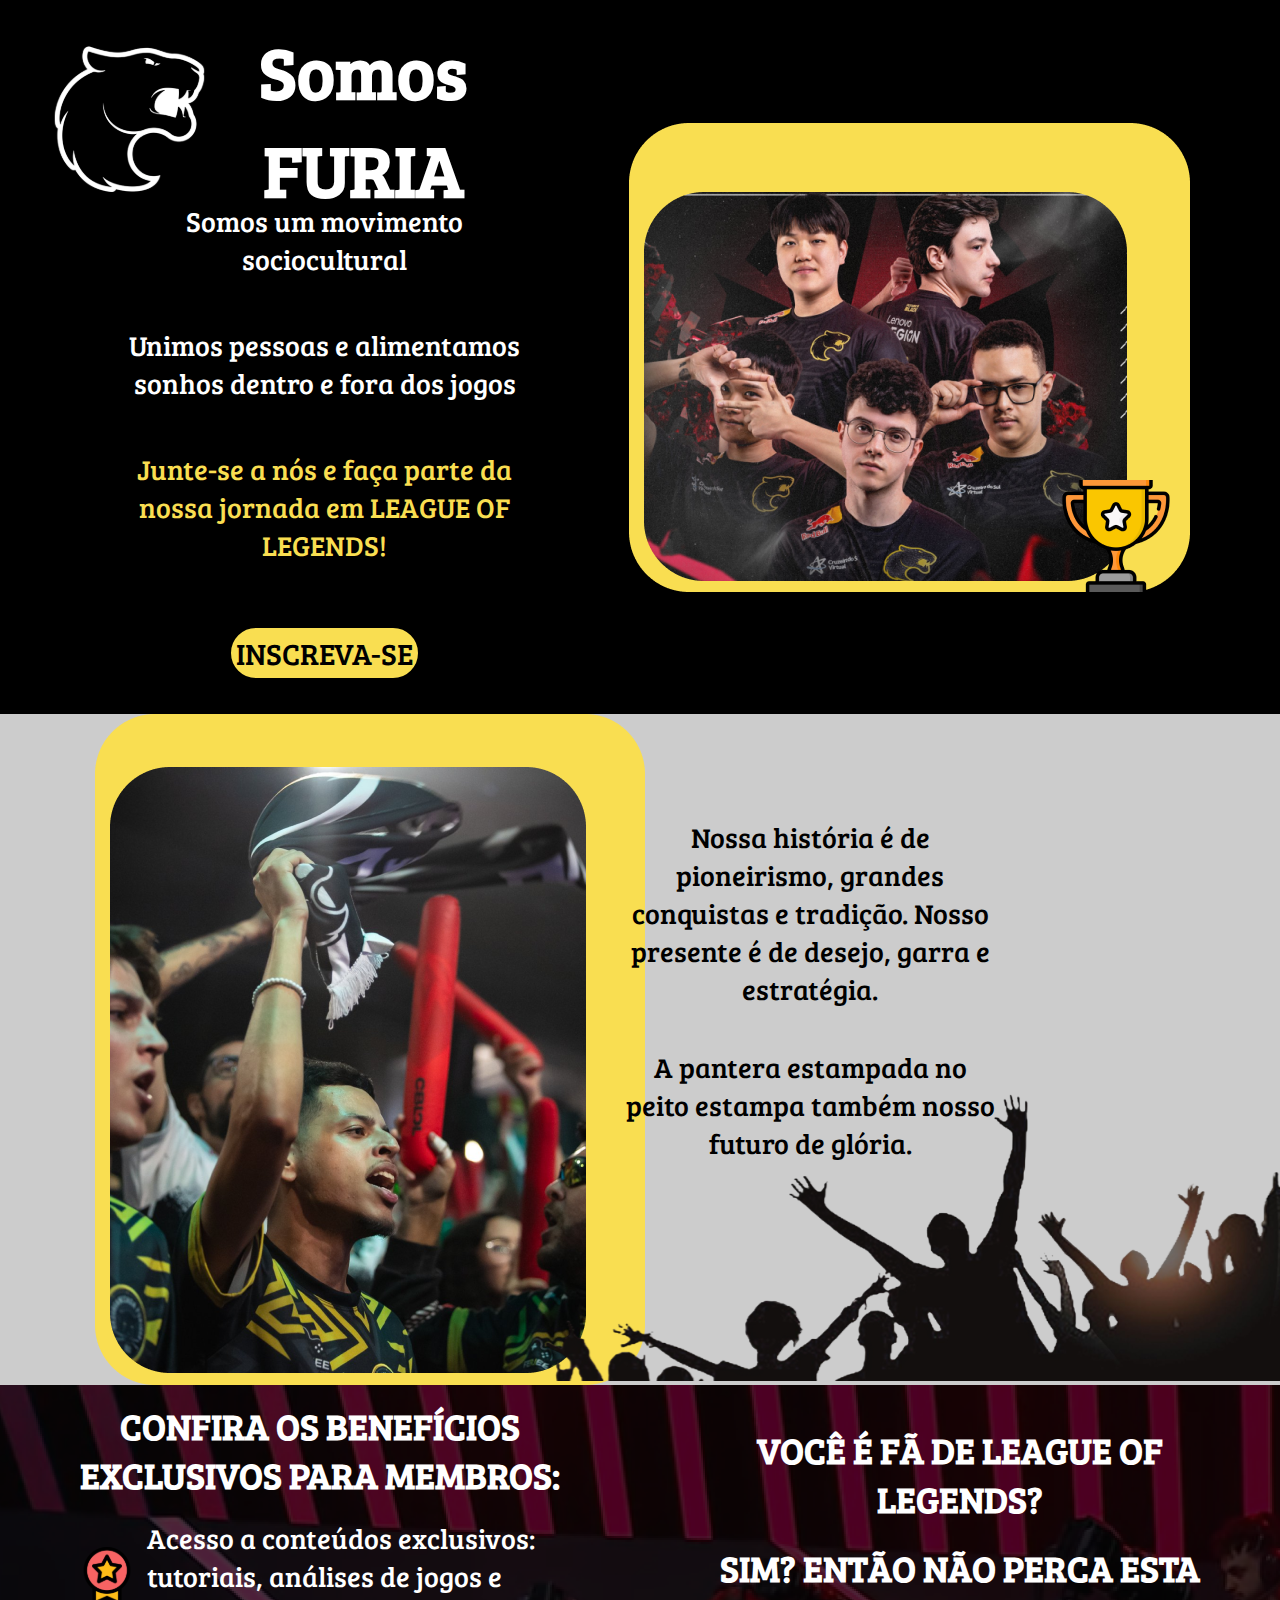
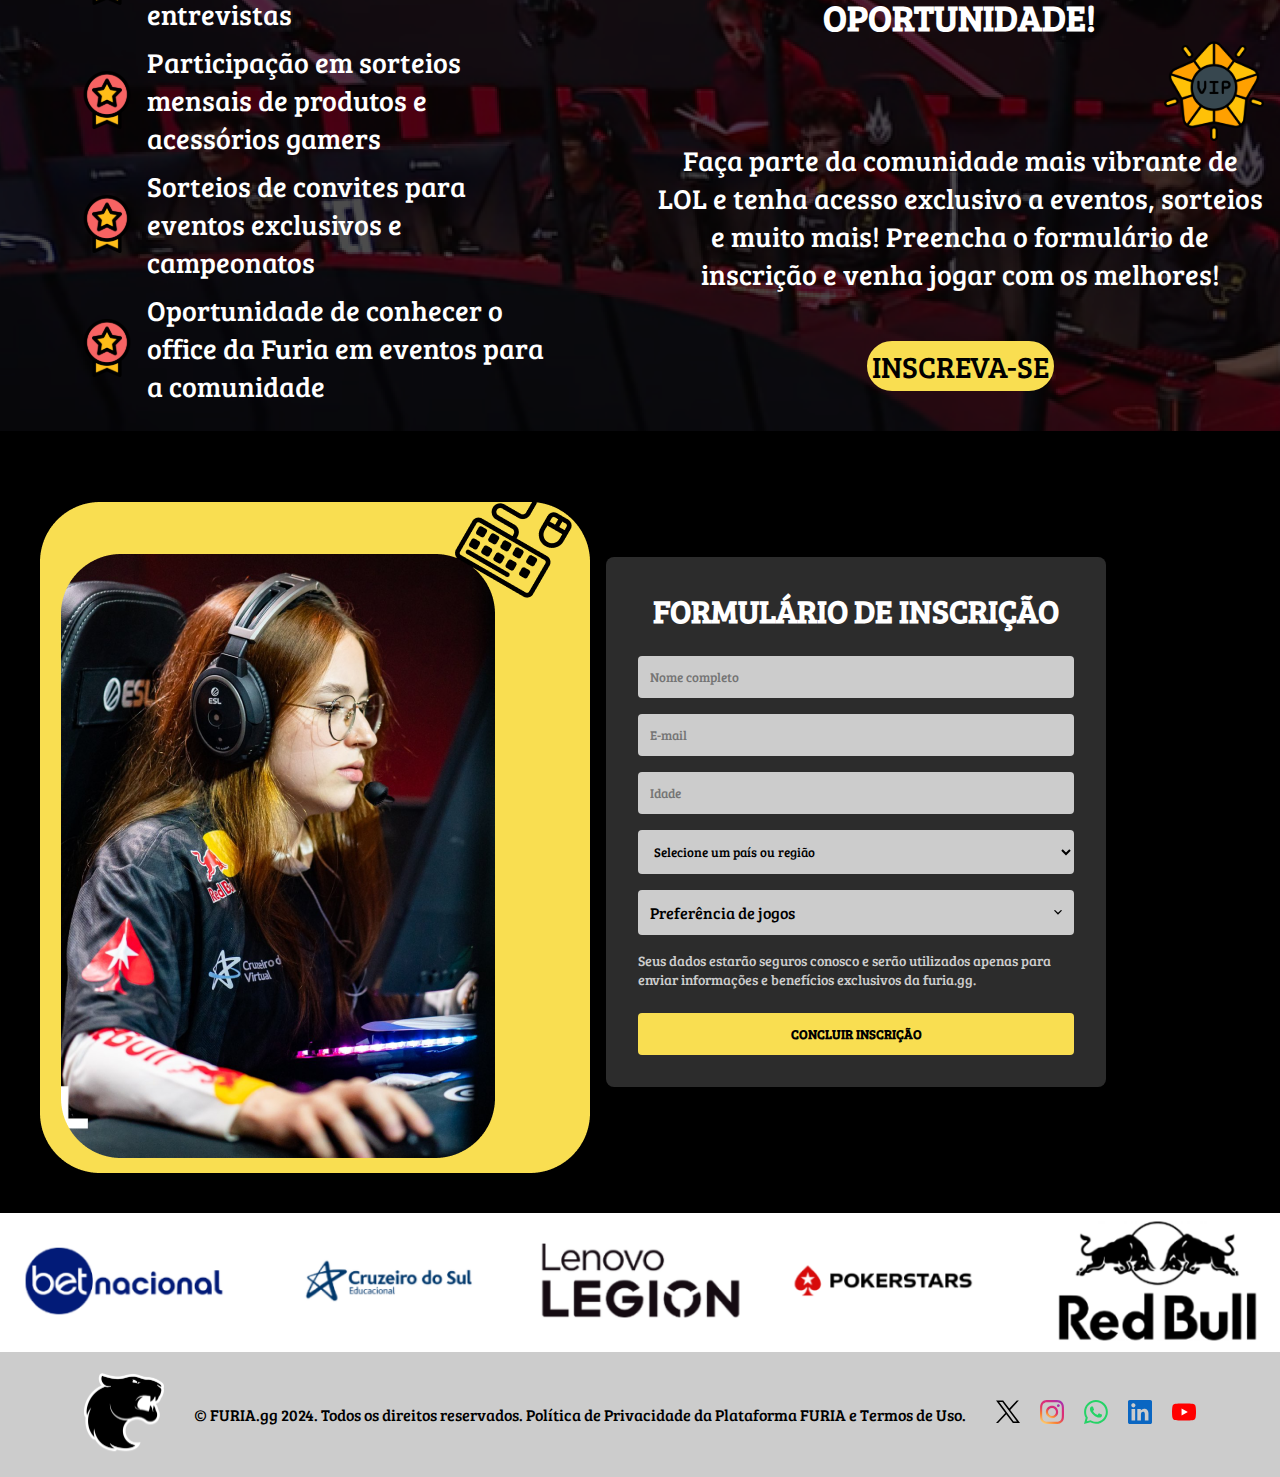
==== index.html @ 890cbfb4 "primeiro commit" ====
<!DOCTYPE html>
<html lang="pt-BR">
<head>
    <meta charset="UTF-8">
    <meta name="viewport" content="width=device-width, initial-scale=1.0">
    <title>Somos FURIA</title>
    <link rel="stylesheet" href="src/styles/styles.css">

</head>
<body>
    <main>
        <section id="home-section">
            <div class="header-section">
                <div class="logo">
                    <img src="src/assets/logo_furia.svg" alt="Logo da Furia" class="logo">
                    <h1 class="mt-3 mb-3">Somos FURIA</h1>
                </div>
  
                <div class="content-section">
                    <p class="mb-3">Somos um movimento sociocultural</p>
                    <p class="mt-3 mb-3">Unimos pessoas e alimentamos sonhos dentro e fora dos jogos</p>
                    <p class="mt-3 mb-2">Junte-se a nós e faça parte da nossa jornada em LEAGUE OF LEGENDS!</p>
                </div>
                
                <div class="button-section">
                  <button class="button mt-2 mx-auto" onclick="scrollToForm()" aria-label="Ir para o formulário de inscrição">INSCREVA-SE</button>
                </div>
            </div>
            
            <div class="team-photo">
              <img src="src/assets/time_lol_furia.png" alt="Foto do time principal de League of Legends da Furia" class="common-img">
            </div>          
        </section>

        <section id="mission-section">
            <div class="mission-image">
                <img src="src/assets/torcedores.png" alt="Torcedores da Furia" class="common-img">
            </div>
            
            <div class="mission-text">
                <p>Nossa história é de pioneirismo, grandes conquistas e tradição. Nosso presente é de desejo, garra e estratégia.</p>
                <p>A pantera estampada no peito estampa também nosso futuro de glória.</p>  
                <img src="src/assets/background.svg" alt="Pessoas torcendo/comemorando" class="svg-mission">    
            </div>
        </section>
        <section id="vip-section">
            <div class="div1">
                <h1>CONFIRA OS BENEFÍCIOS EXCLUSIVOS PARA MEMBROS:</h1>
                <ul class="custom-list">
                    <li><img src="src/assets/vip_icons.svg" class="mt-1 mb-1" alt="Ícone benefícios">Acesso a conteúdos exclusivos: tutoriais, análises de jogos e entrevistas</li>
                    <li><img src="src/assets/vip_icons.svg" class="mt-1 mb-1" alt="Ícone benefícios">Participação em sorteios mensais de produtos e acessórios gamers</li>
                    <li><img src="src/assets/vip_icons.svg" class="mt-1 mb-1" alt="Ícone benefícios">Sorteios de convites para eventos exclusivos e campeonatos</li>
                    <li><img src="src/assets/vip_icons.svg" class="mt-1 mb-1" alt="Ícone benefícios">Oportunidade de conhecer o office da Furia em eventos para a comunidade</li>
                </ul>   
            </div>
            
            <div class="div2">
                <h1>VOCÊ É FÃ DE LEAGUE OF LEGENDS?</h1>
                <h1>SIM? ENTÃO NÃO PERCA ESTA OPORTUNIDADE!</h1>  
                <img src="src/assets/vip_icon.svg" alt="Ícone VIP" class="icon-vip">
                <p>Faça parte da comunidade mais vibrante de LOL e tenha acesso exclusivo a eventos, sorteios e muito mais! Preencha o formulário de inscrição e venha jogar com os melhores!</p>
                <button class="button mt-3 mx-auto" onclick="scrollToForm()" aria-label="Inscreva-se">INSCREVA-SE</button>
            </div>
        </section>
        <section id="form-section">
          <div class="image-form">
            <img src="src/assets/jogadora.png" alt="Jogadora da Furia" class="common-img">
          </div>

          <div class="form">
            <h1>FORMULÁRIO DE INSCRIÇÃO</h1>
            <form id="registration-form">
                <input type="text" id="name" name="name" required placeholder="Nome completo">
        
                <input type="email" id="email" name="email" required placeholder="E-mail">
        
                <input type="number" id="age" name="age" required min="1" step="1" placeholder="Idade">
        
                <select id="region" name="region" required>
                    <option value="" disabled selected>Selecione um país ou região</option>
                    <optgroup label="Brasil">
                        <option value="AC">Acre</option>
                        <option value="AL">Alagoas</option>
                        <option value="AM">Amazonas</option>
                        <option value="AP">Amapá</option>
                        <option value="BA">Bahia</option>
                        <option value="CE">Ceará</option>
                        <option value="DF">Distrito Federal</option>
                        <option value="ES">Espírito Santo</option>
                        <option value="GO">Goiás</option>
                        <option value="MA">Maranhão</option>
                        <option value="MT">Mato Grosso</option>
                        <option value="MS">Mato Grosso do Sul</option>
                        <option value="MG">Minas Gerais</option>
                        <option value="PA">Pará</option>
                        <option value="PB">Paraíba</option>
                        <option value="PE">Pernambuco</option>
                        <option value="PI">Piauí</option>
                        <option value="PR">Paraná</option>
                        <option value="RJ">Rio de Janeiro</option>
                        <option value="RN">Rio Grande do Norte</option>
                        <option value="RO">Rondônia</option>
                        <option value="RR">Roraima</option>
                        <option value="RS">Rio Grande do Sul</option>
                        <option value="SC">Santa Catarina</option>
                        <option value="SP">São Paulo</option>
                        <option value="SE">Sergipe</option>
                        <option value="TO">Tocantins</option>
                    </optgroup>
                    <option value="outro">Outro</option>
                </select>
                <input type="text" id="other-region" name="other-region" placeholder="Especifique se 'Outro'" style="display: none;" required>
        
                <div class="custom-select-container">
                    <div id="games-button" class="select-button">Preferência de jogos<span class="arrow"></span></div>
                    <div id="games-container" class="select-options">
                        <label><input type="checkbox" name="games" value="lol" required>League of Legends</label>
                        <label><input type="checkbox" name="games" value="cs" required>CS (Counter-Strike: Global Offensive)</label>
                        <label><input type="checkbox" name="games" value="valorant" required>VALORANT</label>
                        <label><input type="checkbox" name="games" value="free_fire" required>Free Fire</label>
                        <label><input type="checkbox" name="games" value="simulacao" required> Simulação</label>
                        <label><input type="checkbox" name="games" value="outros" required> Outros</label>
                    </div>
                </div>           
                <p>Seus dados estarão seguros conosco e serão utilizados apenas para enviar informações e benefícios exclusivos da furia.gg.</p>
                <button type="submit">CONCLUIR INSCRIÇÃO</button>  
                <p id="form-message" style="display: none; color: green;">Formulário enviado com sucesso!</p> 
            </form>    
        </div>
        </section>

        <section id="sponsors-footer">
            <ul class="sponsors-list">
                <li><img src="src/assets/bet_nacional.png" alt="Logo Bet Nacional"></li>
                <li><img src="src/assets/cruzeiro_do_sul.png" alt="Logo Cruzeiro do Sul"></li>
                <li><img src="src/assets/lenovo_legion.png" alt="Logo Lenovo Legion"></li>
                <li><img src="src/assets/pokerstars.png" alt="Logo Pokerstars"></li>
                <li><img src="src/assets/red_bull.png" alt="Logo Red Bull"></li>
            </ul>
        </section>

    <footer>
        <div class="footer-logo">
            <img src="src/assets/logo_furia 2.svg" alt="Logo da Furia">
        </div>

        <div class="politics">
            <p><a href="https://furia.gg/" target="_blank">© FURIA.gg 2024</a>.<a href="https://furia.gg/privacy-policy/" target="_blank"> Todos os direitos reservados. Política de Privacidade da Plataforma FURIA e <a href="https://furia.gg/terms-and-conditions/" target="_blank">Termos de Uso.</a></p> 
        </div>

        <div class="footer-social">
            <ul id="social-list">
                <li>
                    <a href="https://x.com/FURIA" target="_blank">
                        <img src="src/assets/X.svg" alt="Atalho X">
                    </a>
                </li>
                <li>
                    <a href="https://www.instagram.com/furiagg/" target="_blank">
                        <img src="src/assets/Instagram.svg" alt="Atalho Instagram">
                    </a>
                </li>
                <li>
                    <a href="https://api.whatsapp.com/send/?phone=5511945128297&text=Ol%C3%A1+%2AFURIA+Home%2A%21+Preciso+de+mais+informa%C3%A7%C3%B5es+sobre+FURIA+Home+https%3A%2F%2Ffuria.gg&type=phone_number&app_absent=0" target="_blank">
                        <img src="src/assets/WhatsApp.svg" alt="Atalho WhatsApp">
                    </a>
                </li>
                <li>
                    <a href="https://www.linkedin.com/company/furiagg/" target="_blank">
                        <img src="src/assets/LinkedIn.svg" alt="Atalho LinkedIn">
                    </a>
                </li>
                <li>
                    <a href="https://www.youtube.com/@FURIAgg" target="_blank">
                        <img src="src/assets/YouTube.svg" alt="Atalho YouTube">
                    </a>
                </li>
            </ul>
        </div>
    </footer>

    <script src="src/javascript/script.js"></script>
</body>
</html>
---- src/styles/styles.css ----
@import url('https://fonts.googleapis.com/css2?family=Bree+Serif&display=swap');

* {
    font-family: "Bree Serif", sans-serif;
    margin: 0;
    padding: 0;
    box-sizing: border-box;
}

:root {
    --color-black:#000;
    --color-white: #fff;
    --color-yellow: #F9DE51;
    --color-gray:#CCCCCC;
}

.mt-1 {
    margin-top: 1rem;
}
  
.mt-2{
    margin-top: 2rem;
}

.mt-3{
    margin-top: 3rem;
}

.mb-1 {
    margin-bottom: 1rem;
}
  
.mb-2 {
    margin-bottom: 2rem;
}

.mb-3 {
    margin-bottom: 3rem;
}
  
.mx-auto {
    margin-left: auto;
    margin-right: auto;
}
  
/* botões */

.button {
    background-color: var(--color-yellow);
    border: 5px solid var(--color-yellow);
    text-align: center;
    font-size: 30px;
    border-radius: 25px;
}

/* HOME SECTION*/

#home-section {
    display: flex;
    background-color: var(--color-black);
    color: var(--color-white);   
    justify-content: center; /* Centraliza os itens dentro do grid */
    padding: 1.25rem;
}

.header-section, .team.photo {
    flex: 1; /* Ajusta o tamanho das divs para ocupar o mesmo espaço */
    padding: 1rem;
    display: flex;    
}

.header-section {
    display: flex;
    align-items: center; /* Alinha a logo e a frase verticalmente */
    justify-content: center; /* Centraliza horizontalmente */
    font-size: 36px; /* Tamanho da fonte para desktop */
    flex-direction: column; /* Garante que o conteúdo interno fique empilhado verticalmente */
    text-align: center;
}

.logo {
    display: flex;
    align-items: center; /* Centraliza verticalmente o texto e a logo */
    text-align: center; /* Centraliza o texto dentro do contêiner */
    justify-content: flex-start; /* Alinha o conjunto logo + texto um pouco mais à esquerda */
    margin-right: 120px; /* Ajusta a margem para mover o conteúdo mais para a esquerda */
}

.logo img {
    margin-right: 10px; /* Espaçamento entre a imagem e o texto */
}

.logo h1 {
    margin: -15px; /* Remove margens extras do h1 para melhor alinhamento */
}


.content-section {
    font-size: 28px;
    max-width: 75%;
    text-align: center;
    white-space: normal;
}

#home-section .content-section p:nth-of-type(3) {
    color: var(--color-yellow);
}

.team-photo {
    display: flex;
    justify-content: center; /* Centraliza horizontalmente */
    align-items: center; /* Centraliza verticalmente */
    padding-right: 70px;
}

.team-photo img {
    max-width: 100%;
    height: auto; /* Mantém a proporção da imagem */
}

/* RESPONSIVE HOME SECTION*/

@media (max-width: 575px) {
    #home-section {
        display: flex;
        flex-direction: column; /* Organiza os itens em coluna */
        padding: 1rem; /* Ajusta o padding */
    }

    .header-section{
        font-size: 24px;
    }
    
    .content-section{
        font-size: 16px;
        margin: 0; /* Remove margens entre os parágrafos */
        padding: 0; /* Remove padding, se houver */
        max-width: 90%;
    }

    .content-section p {
        margin-top: 1.5rem; /* Remove o espaçamento superior */
        margin-bottom: 1.5rem; /* Remove o espaçamento inferior */
    }

    .logo {
        margin-left: 10px;
    }

    .header-section {
        display: flex;
        flex-direction: column; /* Organiza os itens internos em coluna */
        align-items: center; /* Centraliza horizontalmente */
        margin-bottom: 1rem; /* Adiciona um espaço abaixo da header-section */
    }

    .team-photo {
        display: flex;
        justify-content: center; /* Centraliza horizontalmente */
        align-items: center; /* Centraliza verticalmente */
        padding-right: 0; /* Remove padding direito */
        margin-bottom: 1rem; /* Adiciona um espaço abaixo da team-photo */
        width: 100%; /* Garante que a largura da team-photo ocupe 100% do contêiner */
        text-align: center; /* Centraliza o texto dentro da team-photo, se houver */
    }

    .team-photo img {
        margin: 0; /* Remove margens da imagem */
        width: 80%; /* Imagem se ajusta à largura do container */
        height: auto; /* Mantém a proporção da imagem */
    }

    .button-section {
        display: flex;
        justify-content: center; /* Centraliza o botão */
    }

    #home-section button {
        font-size: 18px;
        margin: 0; /* Remove margens internas */
        padding: 0; /* Remove padding interno */
    }
}

/* INICIO DA MISSION SECTION*/

#mission-section {
    display: flex;
    justify-content: center; /* Centraliza os itens */
    color: var(--color-black);
    background-color: var(--color-gray);
    text-align: center;
    align-items: center;    
}

.mission-text {
    position: relative;
}

.mission-text p {
    font-size: 28px;
    max-width: 50%;
    margin-top: 100px;
    margin-bottom: -60px; /* Permite que o parágrafo sobreponha a imagem */
    position: relative; /* Permite ajustar a posição sobre a imagem */
    z-index: 1; /* Garante que o texto esteja acima da imagem */
    margin-left: -50px;
}

.mission-text p:nth-of-type(2) {
    margin-bottom: -150px;
}

.svg-mission {
    width: 100%; /* Faz a imagem ocupar 100% da largura da div */
    height: auto; /* Mantém a proporção da imagem */
    display: block; /* Remove o espaço extra abaixo da imagem */
    margin: 0; /* Remove qualquer margem ao redor da imagem */
    padding: 0; /* Remove qualquer padding ao redor da imagem */
    margin-top: -80px;
    position: relative; /* Garante que a imagem seja influenciada pelo "z-index" */
    z-index: 0; /* A imagem fica abaixo dos parágrafos */
}

.mission-image {
    margin-right: -100px;
}

.mission-text {
    margin-left: -100px;
}

.mission-text p {
    position: relative;
    margin-left: -200px; /* Ajusta a margem para criar a sobreposição */ 
}

.mission-image, .mission-text {
    flex: 1; /* Ajusta o tamanho das divs para ocupar o mesmo espaço */
    display: flex;
    flex-direction: column; /* Garante que o conteúdo interno fique empilhado verticalmente */
    align-items: center; /* Centraliza o conteúdo dentro de cada div */
}

/*MISSION SECTION RESPONSIVO*/

@media (max-width: 575px) {
    #mission-section {
        flex-direction: column; /* As divs ficarão uma embaixo da outra */
        align-items: center; /* Centraliza o conteúdo */
    }

    .mission-image {
        margin: 0 auto;
        max-width: 100%;
        padding: 1rem;
    }

    .mission-image img {
        margin-bottom: 10px; /* Reduz o espaço entre imagem e texto */
        margin-left: 0; /* Reseta margens negativas */
        margin-right: 0;
        width: 80%; /* Imagem se ajusta à largura do container */
        height: auto; /* Mantém a proporção da imagem */
    }

    .mission-text {
        text-align: center;
        padding: 0;
        margin-left: 0; /* Reseta margens negativas */
        margin-right: 0;
        width: 100%; /* Certifique-se de que a div ocupe toda a largura disponível */
        display: flex;
        flex-direction: column; /* Para garantir que os elementos filhos estejam em coluna */
        align-items: center; /* Centraliza os elementos filhos horizontalmente */
        justify-content: center; /* Centraliza os elementos filhos verticalmente */
    }
        
    .mission-text p {
        font-size: 16px;
        margin: 0 auto; /* Centraliza os parágrafos dentro da div */
        max-width: 60%; /* Garante que o texto não ultrapasse a largura disponível */
        text-align: center; /* Centraliza o texto dentro do parágrafo */
        margin-bottom: 15px;
    }

    .svg-mission {
        margin-top: 80px;
    }
}

/* VIP SECTION ----------------------------- */

#vip-section {
    display: flex;
    justify-content: center; /* Centraliza o conteúdo dentro de cada div */
    color: var(--color-white);
    background-image: url('../assets/background_vip.png');
    background-color: var(--color-black);
    text-align: center;
    align-items: center;   
}

.div1, .div2 {
    flex: 1; /* Ajusta o tamanho das divs para ocupar o mesmo espaço */
    padding: 1rem;
    display: flex;
    flex-direction: column; /* Garante que o conteúdo interno fique empilhado verticalmente */
    align-items: center; /* Centraliza o conteúdo dentro de cada div */
}

.custom-list {
    list-style: none;
    padding: 0;
    display: flex;
    justify-content: center; /* Centraliza a lista */
    flex-wrap: wrap; /* Permite que os itens quebrem em várias linhas, se necessário */
    list-style: none;
    padding: 0;
    width: 100%; /* Garante que a lista ocupe toda a largura da div */
}

.custom-list li {
    display: flex;
    word-wrap: break-word;
    align-items: center;
    margin-bottom: 10px;
    text-align: left;
    max-width: 80%;
}

.custom-list img {
    margin-right: 10px;
}

.div1 h1, .div2 h1 {
    text-align: center;
    margin-bottom: 20px; /* Espaçamento abaixo do título */
    font-size: 36px;
    max-width: 80%;
}

.div1 li, .div2 p {
    font-size: 28px;
}

.icon-vip {
    display: block;
    margin-left: auto;
    margin-top: -20px; /* Espaçamento opcional entre o texto e a imagem */
}

/* RESPONSIVO SECTION VIP*/
@media (max-width: 575px) {
    #vip-section {
        flex-direction: column; /* Exibe as divs em linha em telas menores */
    }

    /* Ajuste de fontes para telas menores */
    #vip-section li {
        font-size: 16px; /* Itens da lista */
    }

    #vip-section p {
        font-size: 16px; /* Parágrafos */
    }

    #vip-section h1 {
        font-size: 18px; /* Títulos */
    }

    #vip-section button {
        font-size: 18px;
    }

    #vip-section li img {
        width: 24px; /* Ajuste a largura do ícone */
        height: 24px; /* Ajuste a altura do ícone */
    }

    #vip-section .icon-vip {
        width: 48px; /* Ajuste a largura do ícone */
        height: 48px; /* Ajuste a altura do ícone */
    }
}
/*FIM DA RESPONSIVE VIP SECTION*/

/* SECTION FORM */
#form-section {
    display: flex;
    justify-content: center; /* Centraliza o conteúdo dentro de cada div */
    color: var(--color-white);
    background-color: var(--color-black);
    text-align: center;
    align-items: center;   
}

.image-form, .form {
    flex: 1; /* Ajusta o tamanho das divs para ocupar o mesmo espaço */
    padding: 1rem;
    display: flex;
    flex-direction: column; /* Garante que o conteúdo interno fique empilhado verticalmente */
    align-items: center; /* Centraliza o conteúdo dentro de cada div */
}

/*SECTION FORM*/

#form-section {
    display: flex;
    justify-content: center; /* Centraliza o conteúdo dentro de cada div */
    align-items: center; 
    padding: 1.5rem;
}

.image-form, .form {
    flex: 1; /* Ajusta o tamanho das divs para ocupar o mesmo espaço */
    padding: 1rem;
    display: flex;
    flex-direction: column; /* Garante que o conteúdo interno fique empilhado verticalmente */
    align-items: center; /* Centraliza o conteúdo dentro de cada div */
}

.image-form {
    display: flex;
    align-items: center;
}

.form {
    background-color: #2c2c2c; /* Fundo do formulário */
    padding: 2rem;
    border-radius: 8px;
    box-shadow: 0 4px 8px rgba(0, 0, 0, 0.1);
    width: 100%;
    max-width: 500px;
    font-size: 16px;
    height: auto;
    margin-right: 150px;
}


.form h1 {
    text-align: center;
    margin-bottom: 1.5rem;
}

.form input[type="text"],
.form input[type="email"],
.form input[type="number"],
.form select,
.form textarea {
    width: 100%;
    padding: 0.75rem;
    margin-bottom: 1rem;
    border: none;
    border-radius: 4px;
    background-color: #CCCCCC; /* Cinza claro */
    color: var(--color-black)/* Texto preto */
}

.form textarea {
    height: 100px;
    resize: none;
}

.form p {
    font-size: 14px;
    margin-bottom: 1.5rem;
    color: var(--color-gray);
    text-align: left;
}

.form button {
    width: 100%;
    padding: 0.75rem;
    border: none;
    border-radius: 4px;
    background-color: var(--color-yellow); /* Cor do botão */
    color: var(--color-black);
    font-weight: bold;
    cursor: pointer;
    transition: background-color 0.3s;
}

.form button:hover {
    background-color: #36e600; /* Cor do botão ao passar o mouse */
}

.custom-select-container {
    position: relative;
    margin-bottom: 1rem;
}

.select-button {
    width: 100%;
    padding: 0.75rem;
    border: none;
    border-radius: 4px;
    background-color: var(--color-gray); 
    color: var(--color-black); 
    cursor: pointer;
    text-align: left;
}

.select-options {
    display: none;
    position: absolute;
    text-align: left;
    top: 100%;
    left: 0;
    width: 100%;
    background-color: #CCCCCC; /* Cinza claro */
    color: var(--color-black);
    border-radius: 4px;
    box-shadow: 0 4px 8px rgba(245, 243, 243, 0.1);
    z-index: 1;
}

.select-options label {
    display: block;
    padding: 0.75rem;
    cursor: pointer;
}

.select-options label:hover {
    background-color: #B3B3B3; /* Cinza um pouco mais escuro */
}

.select-options input {
    margin-right: 0.5rem;
}

.select-button {
    position: relative;
    display: flex;
    align-items: center;
    justify-content: space-between;
}

.arrow {
    width: 8px;
    height: 8px;
    display: inline-block;
    background-image: url('[data-uri]');
    background-repeat: no-repeat;
    background-position: center;
    background-size: contain;
    margin-left: auto;
}

.select-button.active .arrow {
    transform: rotate(180deg);
}

#confirmationMessage {
    color: green;
    font-weight: bold;
    margin-top: 10px;
}

/*RESPONSIVO FORM*/

@media (max-width: 575px) {
    #form-section {
        flex-direction: column; /* Exibe as divs em linha em telas menores */
        align-items: center;
    }

    .form h1 {
        font-size: 18px; /* Títulos */
    }

    .image-form {
        margin: 0 auto;
        max-width: 100%;
        padding: 1rem;
    }

    .image-form img {
        margin-bottom: 10px; /* Reduz o espaço entre imagem e texto */
        margin-left: 0; /* Reseta margens negativas */
        margin-right: 0;
        width: 100%; /* Imagem se ajusta à largura do container */
        height: auto; /* Mantém a proporção da imagem */
    }

    .form {
        padding: 0;
        margin-right: 0;
    }
}

/*SECTION PATROCINADORES */
#sponsors-footer {
    display: flex;
    justify-content: center; /* Centraliza a lista horizontalmente */
    background-color: var(--color-white);
}

.sponsors-list {
    display: flex;
    list-style: none;
    padding: 0;
    margin: 0;
}

.sponsors-list li {
    margin: 0 20px; /* Espaçamento entre as imagens */
}

.sponsors-list img {
    max-width: 100%; /* Ajuste conforme necessário */
    height: auto;
}
/*RESPONSIVE PATROCINADORES */
@media (max-width: 575px) {
    .sponsors-list {
        display: flex; /* Mantém a flexbox */
        justify-content: center; /* Centraliza os itens na linha */
    }

    .sponsors-list li {
        margin: 5px; /* Ajusta o espaçamento entre os itens */
    }
}
/* SECTION FOOTER */

footer {
    display: flex;
    background-color: var(--color-gray);
    justify-content: center; /* Centraliza horizontalmente */
    align-items: center;
    gap: 20px; /* Espaçamento entre os elementos */
    padding: 20px; /* Espaçamento interno opcional */
}

a {
    text-decoration: none; /* Remove o sublinhado */
    color: inherit; /* Mantém a cor do texto */
    cursor: pointer; /* Muda o cursor para uma mãozinha */
}
 
#social-list {
    display: flex;
    justify-content: center; /* Centraliza horizontalmente */
    align-items: center; /* Centraliza verticalmente */
    list-style-type: none; /* Remove os marcadores da lista */
}
  
#social-list li {
    margin: 0 10px; /* Espaçamento entre os itens da lista */
}

/* RESPONSIVE SECTION FOOTER */
@media (max-width: 575px) {
    footer {
        display: flex;
        flex-direction: column; /* Organiza os elementos em uma coluna */
        align-items: center; /* Centraliza os elementos horizontalmente */
    }

    .footer-logo, .politics, .footer-social {
        width: 100%; /* Garante que os elementos ocupem toda a largura disponível */
        text-align: center; /* Centraliza o conteúdo dentro de cada elemento */
     }

    .social-list {
        display: inline-flex;
        justify-content: center; /* Centraliza os ícones de redes sociais */
    }
}
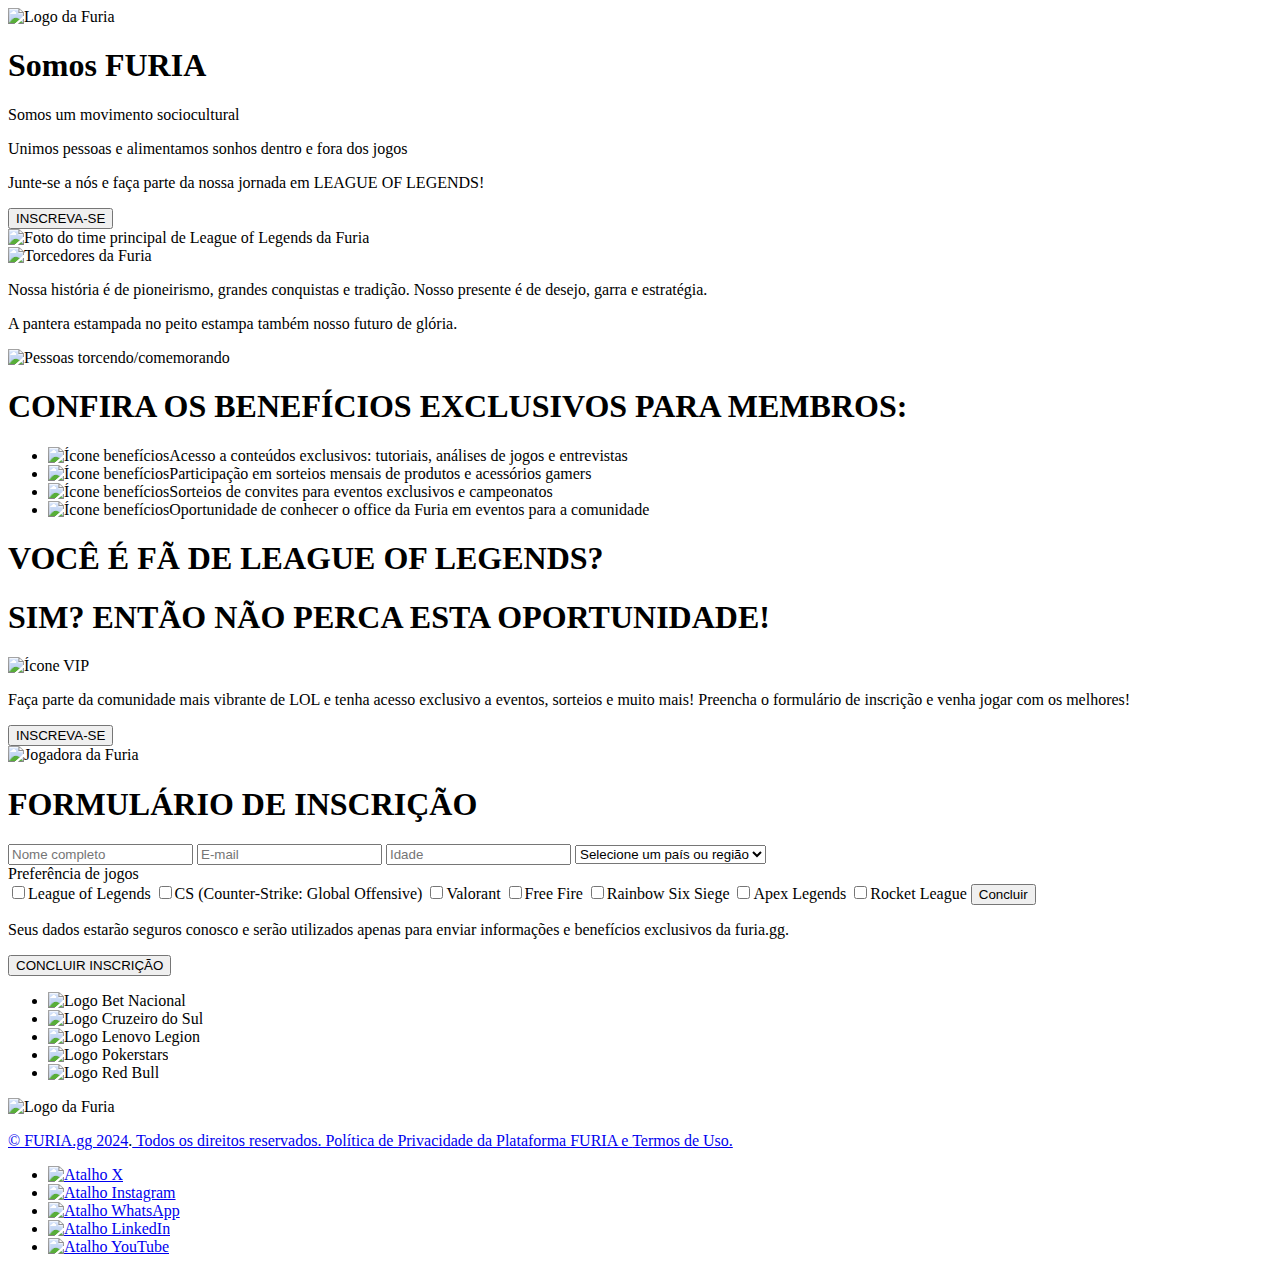
==== commit 5781df11: "move o arquivo index.html para permitir o uso do githb pages" ====
--- a/index.html
+++ b/index.html
@@ -5,6 +5,7 @@
     <meta name="viewport" content="width=device-width, initial-scale=1.0">
     <title>Somos FURIA</title>
     <link rel="stylesheet" href="src/styles/styles.css">
+    <link rel="icon" href="src/assets/logo_furia.svg" type="image/svg+xml">
 
 </head>
 <body>
@@ -44,7 +45,7 @@
             </div>
         </section>
         <section id="vip-section">
-            <div class="div1">
+            <div class="vip-benefits">
                 <h1>CONFIRA OS BENEFÍCIOS EXCLUSIVOS PARA MEMBROS:</h1>
                 <ul class="custom-list">
                     <li><img src="src/assets/vip_icons.svg" class="mt-1 mb-1" alt="Ícone benefícios">Acesso a conteúdos exclusivos: tutoriais, análises de jogos e entrevistas</li>
@@ -54,7 +55,7 @@
                 </ul>   
             </div>
             
-            <div class="div2">
+            <div class="vip-subscribe">
                 <h1>VOCÊ É FÃ DE LEAGUE OF LEGENDS?</h1>
                 <h1>SIM? ENTÃO NÃO PERCA ESTA OPORTUNIDADE!</h1>  
                 <img src="src/assets/vip_icon.svg" alt="Ícone VIP" class="icon-vip">
@@ -69,15 +70,13 @@
 
           <div class="form">
             <h1>FORMULÁRIO DE INSCRIÇÃO</h1>
-            <form id="registration-form">
-                <input type="text" id="name" name="name" required placeholder="Nome completo">
-        
+            <form id="registration-form" action="http://localhost:3000/submit" method="POST" onsubmit="enviarFormulario(event)">
+                <input type="text" id="name" name="nome" required placeholder="Nome completo">
                 <input type="email" id="email" name="email" required placeholder="E-mail">
-        
-                <input type="number" id="age" name="age" required min="1" step="1" placeholder="Idade">
-        
-                <select id="region" name="region" required>
+                <input type="number" id="age" name="idade" required min="1" step="1" placeholder="Idade">
+                <select id="region" name="regiao" required onchange="verificarRegiao()">
                     <option value="" disabled selected>Selecione um país ou região</option>
+                    <option value="outro">Outro</option>
                     <optgroup label="Brasil">
                         <option value="AC">Acre</option>
                         <option value="AL">Alagoas</option>
@@ -106,25 +105,25 @@
                         <option value="SP">São Paulo</option>
                         <option value="SE">Sergipe</option>
                         <option value="TO">Tocantins</option>
-                    </optgroup>
-                    <option value="outro">Outro</option>
+                    </optgroup>                
                 </select>
-                <input type="text" id="other-region" name="other-region" placeholder="Especifique se 'Outro'" style="display: none;" required>
+                <input type="text" id="other-region" name="outros" placeholder="Especifique se 'Outro'" style="display: none;">
         
                 <div class="custom-select-container">
                     <div id="games-button" class="select-button">Preferência de jogos<span class="arrow"></span></div>
                     <div id="games-container" class="select-options">
-                        <label><input type="checkbox" name="games" value="lol" required>League of Legends</label>
-                        <label><input type="checkbox" name="games" value="cs" required>CS (Counter-Strike: Global Offensive)</label>
-                        <label><input type="checkbox" name="games" value="valorant" required>VALORANT</label>
-                        <label><input type="checkbox" name="games" value="free_fire" required>Free Fire</label>
-                        <label><input type="checkbox" name="games" value="simulacao" required> Simulação</label>
-                        <label><input type="checkbox" name="games" value="outros" required> Outros</label>
+                        <label><input type="checkbox" name="jogos" value="lol">League of Legends</label>
+                        <label><input type="checkbox" name="jogos" value="cs">CS (Counter-Strike: Global Offensive)</label>
+                        <label><input type="checkbox" name="jogos" value="valorant">Valorant</label>
+                        <label><input type="checkbox" name="jogos" value="free_fire">Free Fire</label>
+                        <label><input type="checkbox" name="jogos" value="rainbowSix">Rainbow Six Siege</label>
+                        <label><input type="checkbox" name="jogos" value="apexLegends">Apex Legends</label>
+                        <label><input type="checkbox" name="jogos" value="rocketLeague">Rocket League</label>
+                        <button type="button" onclick="concluirSelecao()">Concluir</button>
                     </div>
-                </div>           
+                </div>        
                 <p>Seus dados estarão seguros conosco e serão utilizados apenas para enviar informações e benefícios exclusivos da furia.gg.</p>
                 <button type="submit">CONCLUIR INSCRIÇÃO</button>  
-                <p id="form-message" style="display: none; color: green;">Formulário enviado com sucesso!</p> 
             </form>    
         </div>
         </section>
@@ -141,7 +140,7 @@
 
     <footer>
         <div class="footer-logo">
-            <img src="src/assets/logo_furia 2.svg" alt="Logo da Furia">
+            <img src="src/assets/logo_furia.svg" alt="Logo da Furia">
         </div>
 
         <div class="politics">
